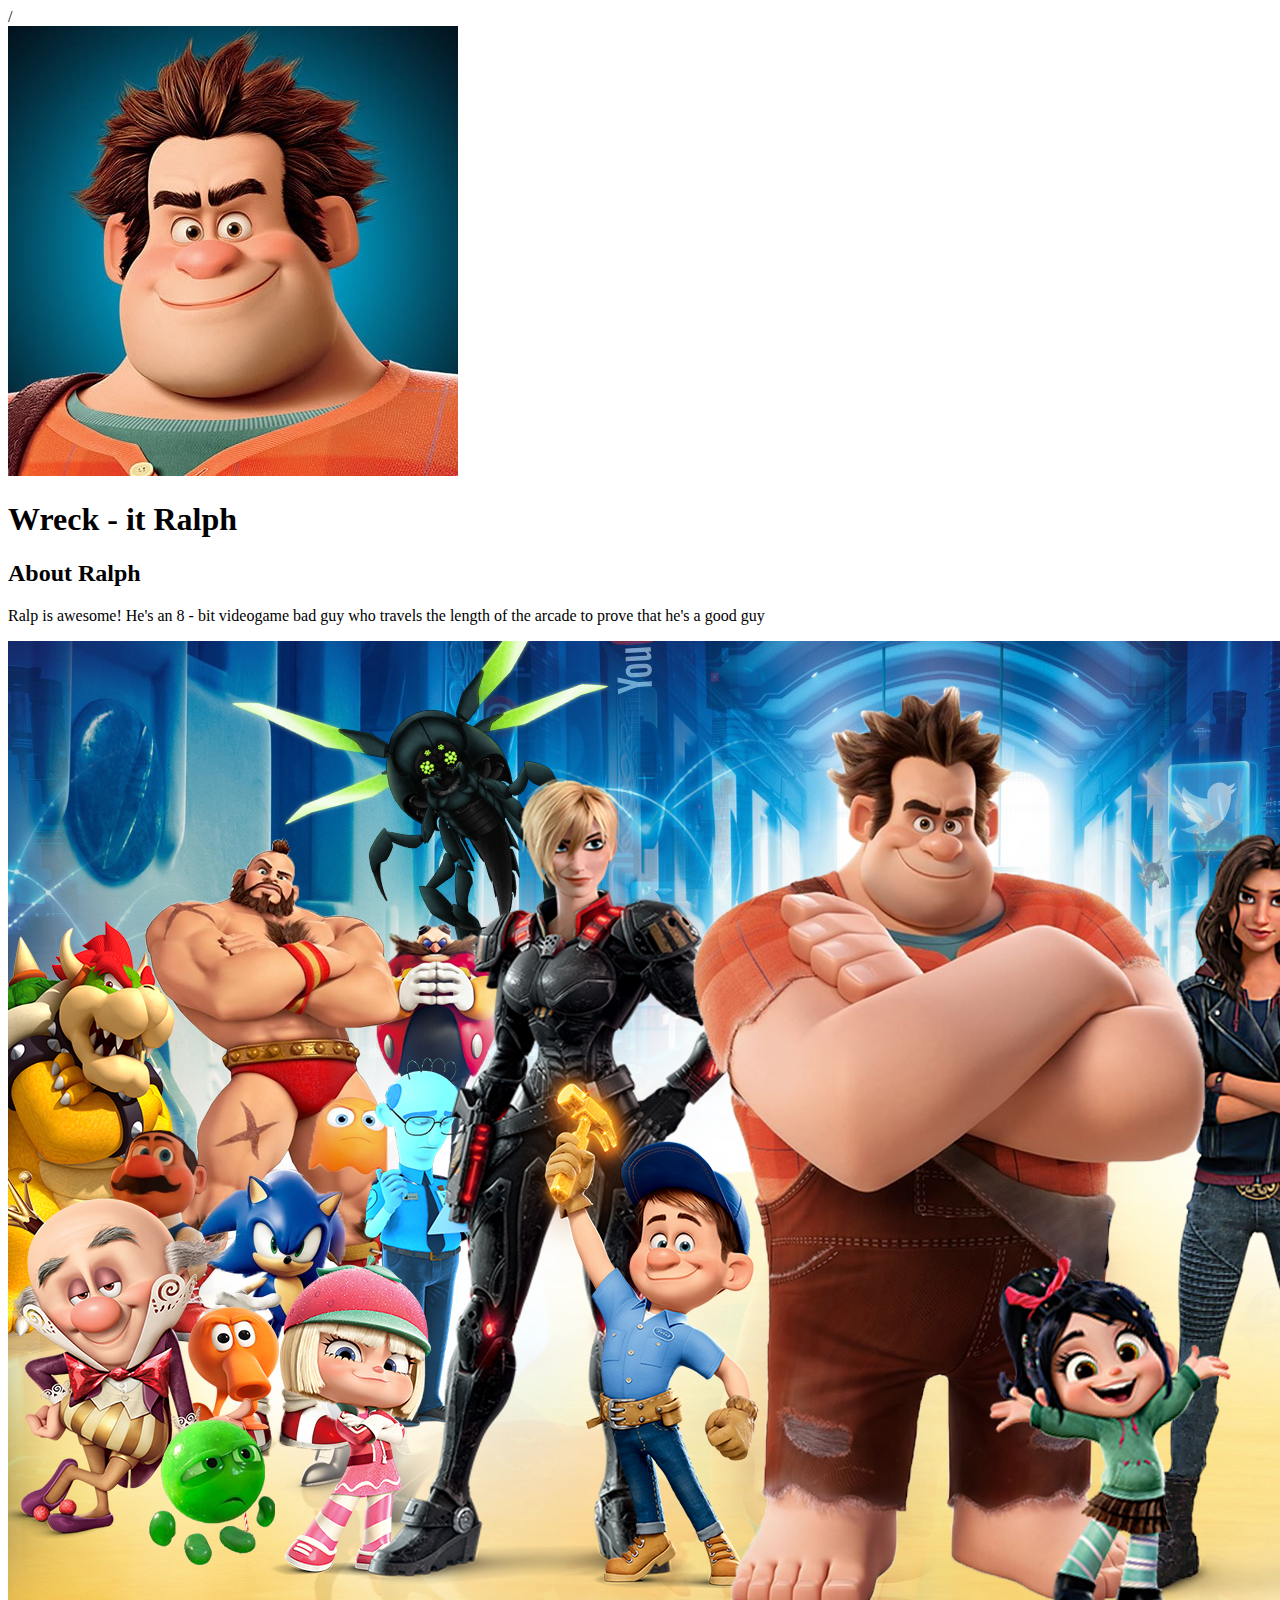
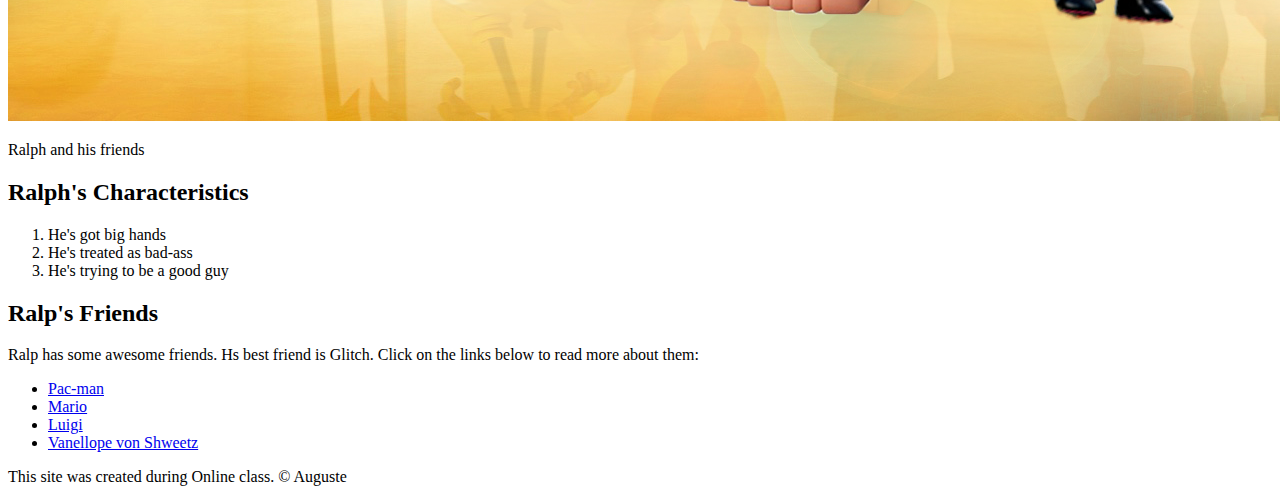
==== index.html @ e9e6e747 "wrote our character's inndex html" ====
<!DOCTYPE html>
<html>
<head>
	<title>Wreck - it Ralph</title>
	<link rel="icon" href="img/ralph.jpeg">
</head>
<body>
	/<!-- header elements-->
	<header>
		<img src="img/ralph.jpeg">
		<h1>Wreck - it Ralph</h1>
	</header>

	<!-- main element -->
	<main>
		<h2>About Ralph</h2>  
		<p> Ralp is awesome! He's an  8 - bit videogame bad guy who travels the length of the arcade to prove that he's a good guy</p>
		<img src="img/rfriends.jpg">
		<p>Ralph and his friends</p>
		<!-- Characteristics -->
		<h2>Ralph's Characteristics</h2>
		<ol>
			<li>He's got big hands</li>
			<li>He's treated as bad-ass</li>
			<li>He's trying to be a good guy</li>
		</ol>
		<!-- Friends -->
		<h2>Ralp's Friends</h2>
		<p>Ralp has some awesome friends. Hs best friend is Glitch. Click on the links below to read more about them:</p>
		<ul>
			<li><a target="blank" href="https://en.wikipedia.org/wiki/Pac-Man">Pac-man</a></li>
			<li><a target="blank"href="https://en.wikipedia.org/wiki/Mario">Mario</a></li>
			<li><a target="blank" href="https://en.wikipedia.org/wiki/Luigi">Luigi</a></li>
			<li><a target="blank" href="https://disney.fandom.com/wiki/Vanellope_von_Schweetz">Vanellope von Shweetz</a></li>

		</ul>
	</main>
	<!-- Footer element -->
	<footer>
		<p>This site was created during Online class. &copy; Auguste</p>
	</footer>
</body>
</html>
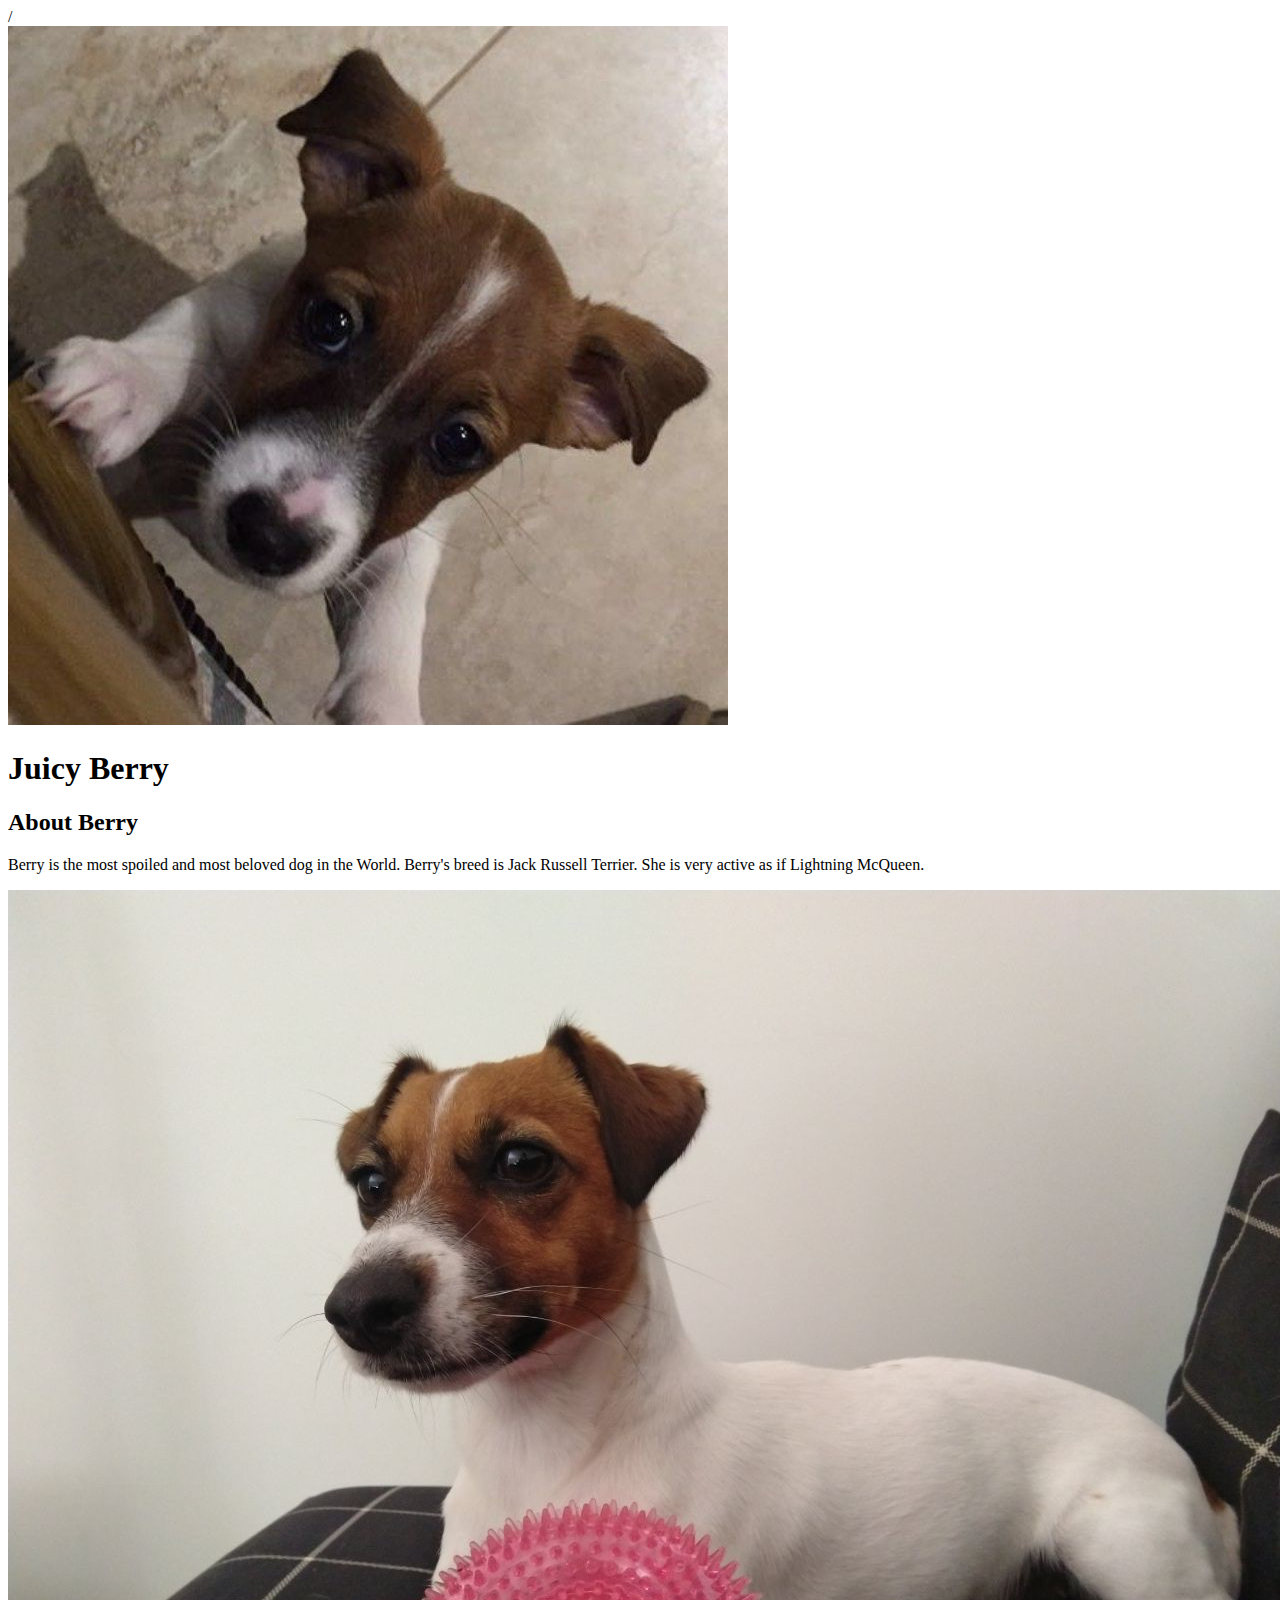
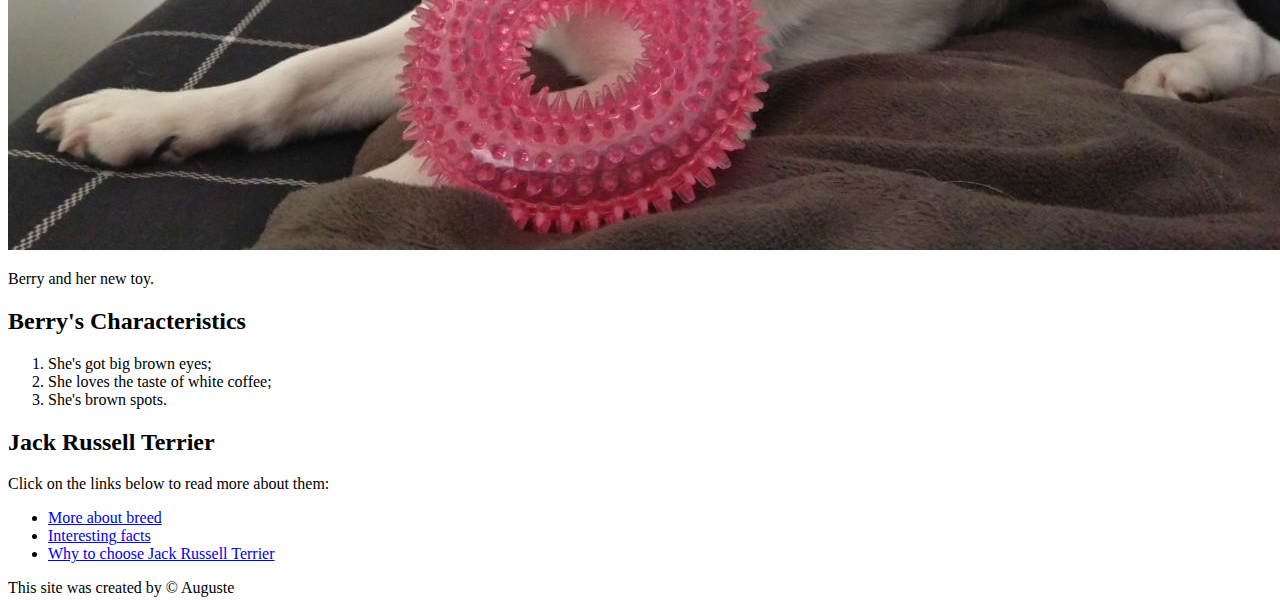
==== commit 53b086df: "Berrys LIfe" ====
--- a/index.html
+++ b/index.html
@@ -1,43 +1,43 @@
 <!DOCTYPE html>
 <html>
 <head>
-	<title>Wreck - it Ralph</title>
-	<link rel="icon" href="img/ralph.jpeg">
+	<title> Juicy Berry</title>
+	<link rel="icon" href="img/uoga3.jpg">
 </head>
 <body>
 	/<!-- header elements-->
 	<header>
-		<img src="img/ralph.jpeg">
-		<h1>Wreck - it Ralph</h1>
+		<img src="img/uoga.jpg">
+		<h1>Juicy Berry</h1>
 	</header>
 
 	<!-- main element -->
 	<main>
-		<h2>About Ralph</h2>  
-		<p> Ralp is awesome! He's an  8 - bit videogame bad guy who travels the length of the arcade to prove that he's a good guy</p>
-		<img src="img/rfriends.jpg">
-		<p>Ralph and his friends</p>
+		<h2>About Berry </h2>  
+		<p> Berry is the most spoiled and most beloved dog in the World. Berry's breed is Jack Russell Terrier. She is very active as if Lightning McQueen.</p>
+		<img src="img/uoga2.jpg">
+		<p>Berry and her new toy.</p>
 		<!-- Characteristics -->
-		<h2>Ralph's Characteristics</h2>
+		<h2>Berry's Characteristics</h2>
 		<ol>
-			<li>He's got big hands</li>
-			<li>He's treated as bad-ass</li>
-			<li>He's trying to be a good guy</li>
+			<li>She's got big brown eyes;</li>
+			<li>She loves the taste of white coffee;</li>
+			<li>She's brown spots. </li>
 		</ol>
 		<!-- Friends -->
-		<h2>Ralp's Friends</h2>
-		<p>Ralp has some awesome friends. Hs best friend is Glitch. Click on the links below to read more about them:</p>
+		<h2>Jack Russell Terrier</h2>
+		<p>Click on the links below to read more about them:</p>
 		<ul>
-			<li><a target="blank" href="https://en.wikipedia.org/wiki/Pac-Man">Pac-man</a></li>
-			<li><a target="blank"href="https://en.wikipedia.org/wiki/Mario">Mario</a></li>
-			<li><a target="blank" href="https://en.wikipedia.org/wiki/Luigi">Luigi</a></li>
-			<li><a target="blank" href="https://disney.fandom.com/wiki/Vanellope_von_Schweetz">Vanellope von Shweetz</a></li>
+			<li><a target="blank" href="https://www.dailypaws.com/dogs-puppies/dog-breeds/russell-terrier">More about breed</a></li>
+			<li><a target="blank"href="https://www.petinsurance.com/healthzone/pet-breeds/dog-breeds/5-things-you-didnt-know-about-jack-russell-terriers/">Interesting facts</a></li>
+			<li><a target="blank" href="https://www.happyjackrussell.com/why-jack-russell-is-the-ideal-dog-for-you/">Why to choose Jack Russell Terrier</a></li>
+			
 
 		</ul>
 	</main>
 	<!-- Footer element -->
 	<footer>
-		<p>This site was created during Online class. &copy; Auguste</p>
+		<p>This site was created by &copy; Auguste</p>
 	</footer>
 </body>
 </html>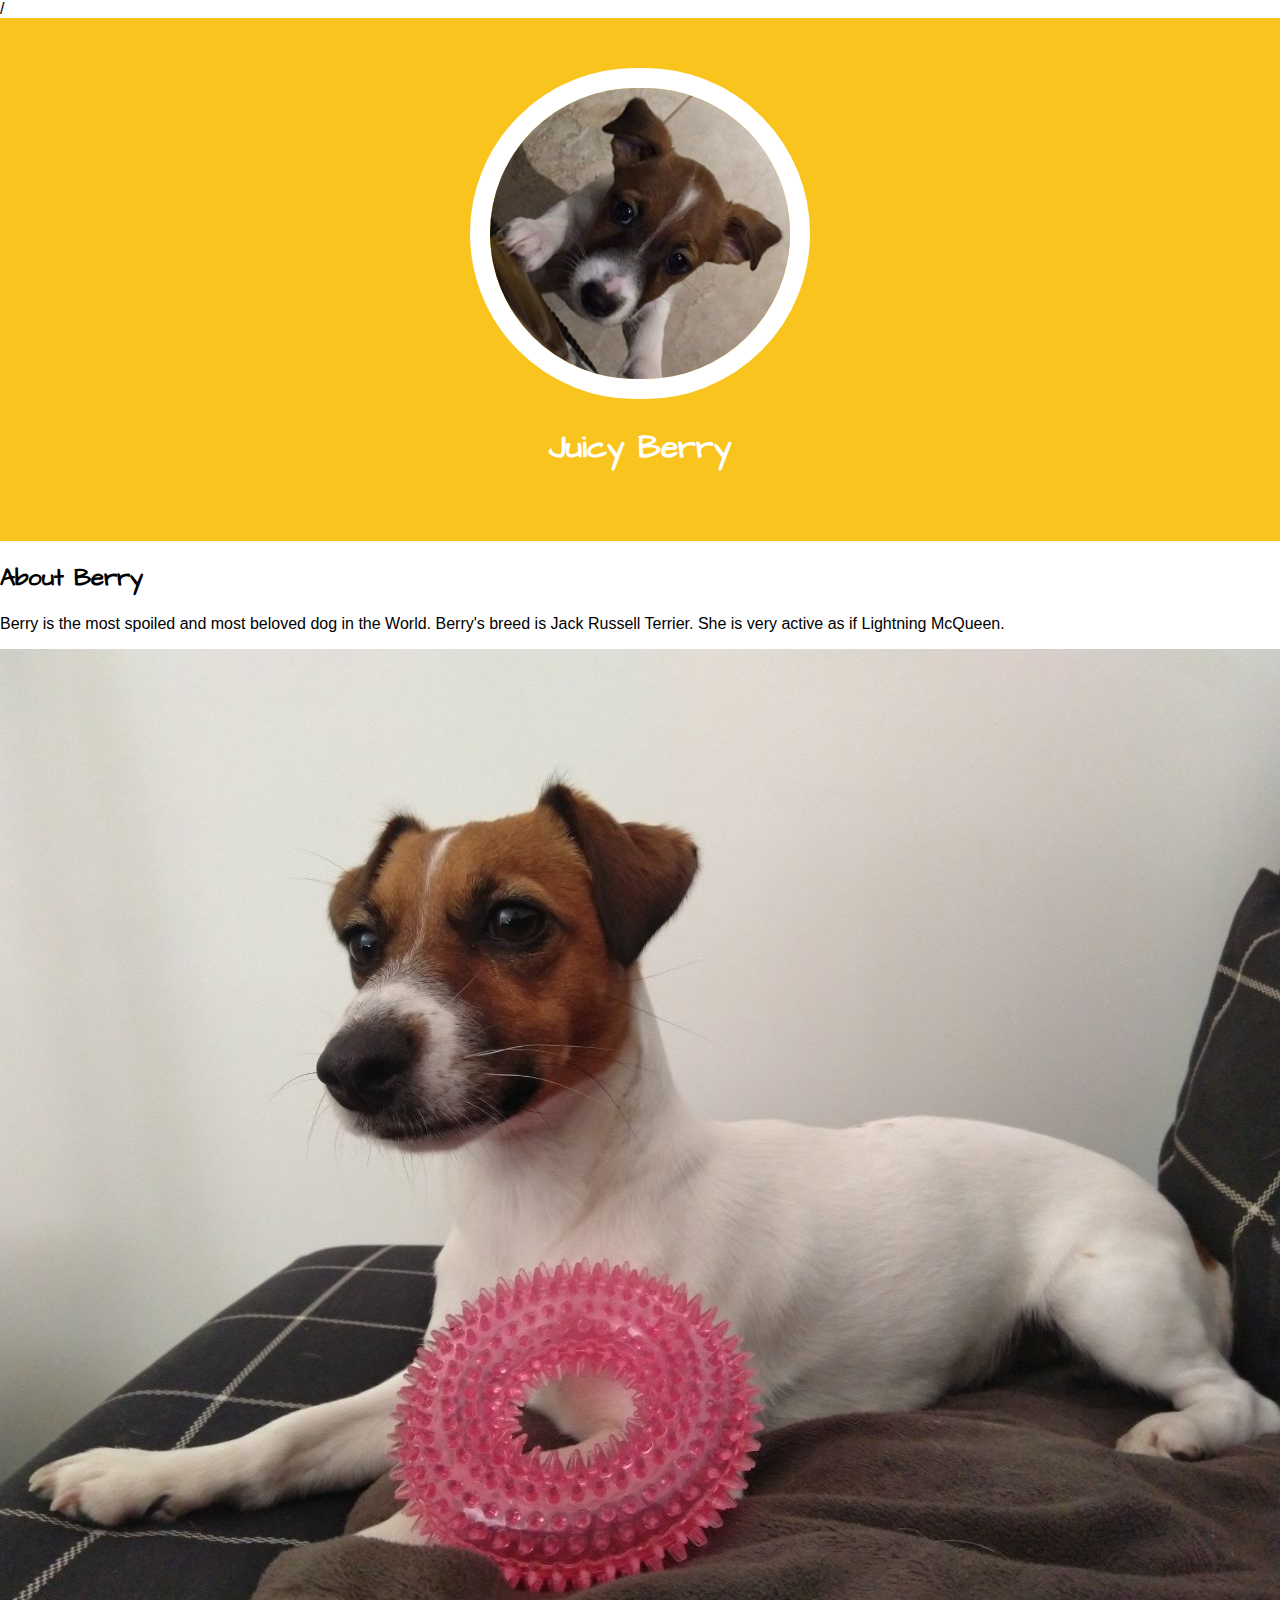
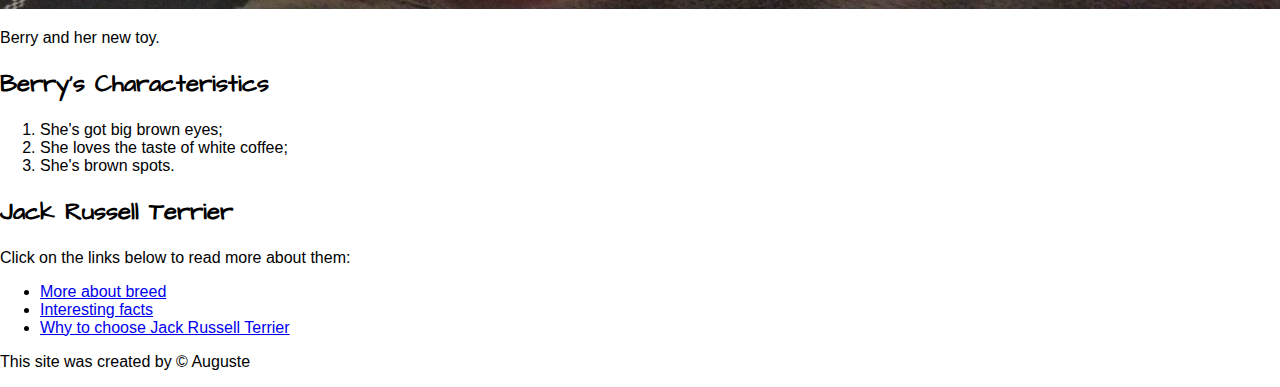
==== commit da94a73a: "style" ====
--- a/index.html
+++ b/index.html
@@ -1,8 +1,41 @@
 <!DOCTYPE html>
 <html>
 <head>
-	<title> Juicy Berry</title>
+<title> Juicy Berry</title>
+<style type="text/css">	
+body
+{
+	margin: 0;
+	font-family: Helvetica, Arial, sans-serif;
+
+}
+header
+{
+	background-color: #F9C41D;
+	text-align: center;
+	padding-top: 50px;
+	padding-bottom: 50px;
+}
+h1, h2
+{
+	font-family: 'Architects Daughter', cursive;
+}
+header h1
+{
+	color: white;
+
+
+}
+header img
+{
+	border-radius: 170px;
+	width: 300px;
+	border: 20px solid white;
+}
+</style>
+
 	<link rel="icon" href="img/uoga3.jpg">
+	<link href="https://fonts.googleapis.com/css2?family=Architects+Daughter&family=Sansita+Swashed:wght@300&display=swap" rel="stylesheet">
 </head>
 <body>
 	/<!-- header elements-->
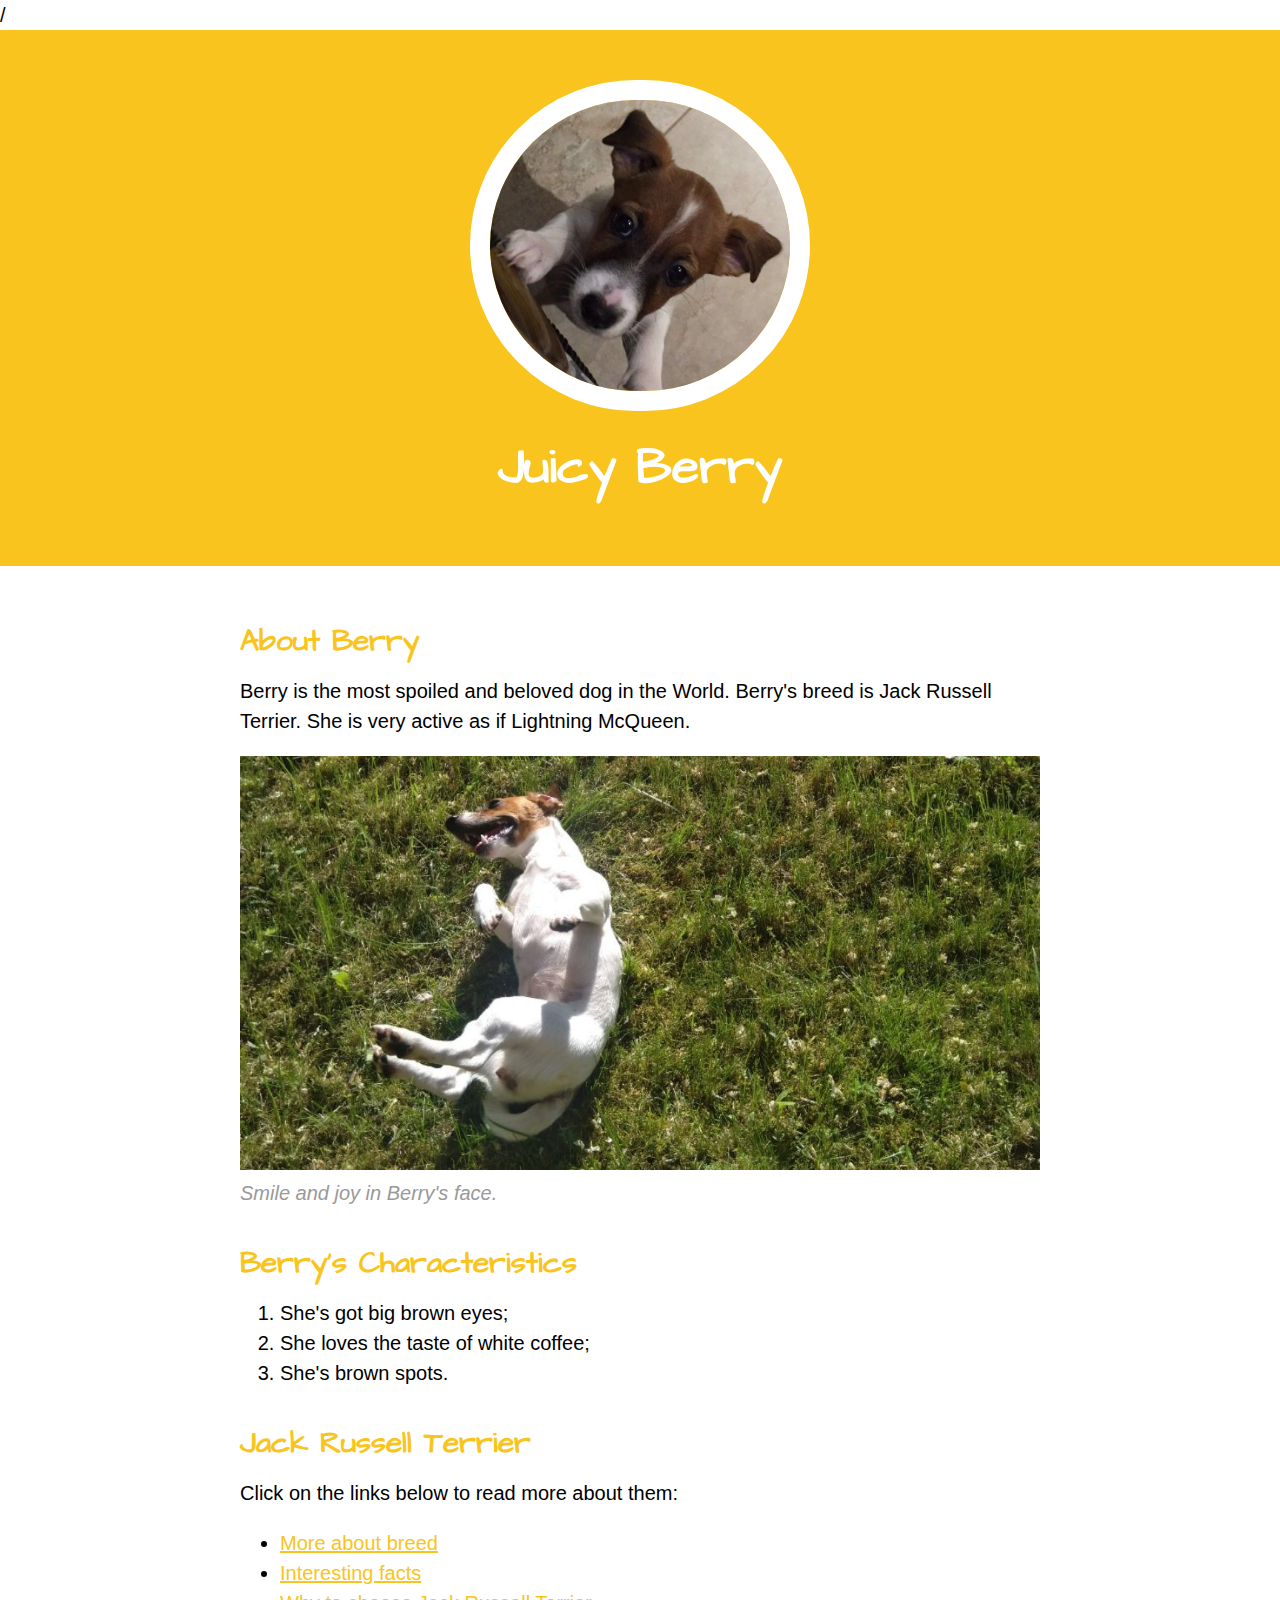
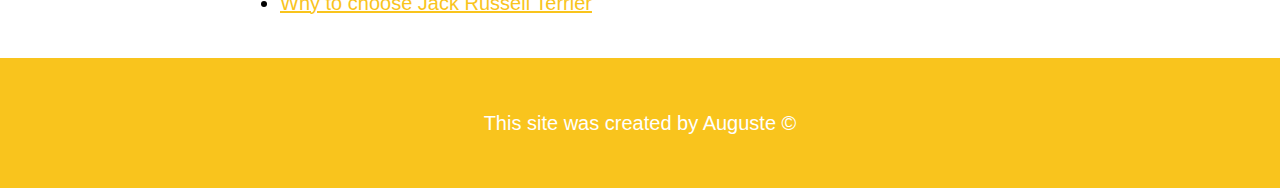
==== commit 6b4d2a52: "done" ====
--- a/index.html
+++ b/index.html
@@ -1,41 +1,10 @@
 <!DOCTYPE html>
 <html>
 <head>
-<title> Juicy Berry</title>
-<style type="text/css">	
-body
-{
-	margin: 0;
-	font-family: Helvetica, Arial, sans-serif;
-
-}
-header
-{
-	background-color: #F9C41D;
-	text-align: center;
-	padding-top: 50px;
-	padding-bottom: 50px;
-}
-h1, h2
-{
-	font-family: 'Architects Daughter', cursive;
-}
-header h1
-{
-	color: white;
-
-
-}
-header img
-{
-	border-radius: 170px;
-	width: 300px;
-	border: 20px solid white;
-}
-</style>
-
+	<title> Juicy Berry</title>
 	<link rel="icon" href="img/uoga3.jpg">
 	<link href="https://fonts.googleapis.com/css2?family=Architects+Daughter&family=Sansita+Swashed:wght@300&display=swap" rel="stylesheet">
+	<link rel="stylesheet" type="text/css" href="img/b.css">
 </head>
 <body>
 	/<!-- header elements-->
@@ -47,9 +16,9 @@
 	<!-- main element -->
 	<main>
 		<h2>About Berry </h2>  
-		<p> Berry is the most spoiled and most beloved dog in the World. Berry's breed is Jack Russell Terrier. She is very active as if Lightning McQueen.</p>
-		<img src="img/uoga2.jpg">
-		<p>Berry and her new toy.</p>
+		<p> Berry is the most spoiled and beloved dog in the World. Berry's breed is Jack Russell Terrier. She is very active as if Lightning McQueen.</p>
+		<img src="img/uoga222.jpg">
+		<p class="caption">Smile and joy in Berry's face.</p>
 		<!-- Characteristics -->
 		<h2>Berry's Characteristics</h2>
 		<ol>
@@ -70,7 +39,7 @@
 	</main>
 	<!-- Footer element -->
 	<footer>
-		<p>This site was created by &copy; Auguste</p>
+		<p>This site was created by Auguste &copy;</p>
 	</footer>
 </body>
 </html>--- a/img/b.css
+++ b/img/b.css
@@ -0,0 +1,80 @@
+body
+{
+	margin: 0;
+	font-family: Helvetica, Arial, sans-serif;
+	font-size: 20px;
+	line-height: 30px;
+}
+header
+{
+	background-color: #F9C41D;
+	text-align: center;
+	padding-top: 50px;
+	padding-bottom: 50px;
+}
+h1, h2
+{
+	font-family: 'Architects Daughter', cursive;
+}
+header h1
+{
+	color: white;
+	font-size: 50px;
+
+
+}
+header img
+{
+	border-radius: 170px;
+	width: 300px;
+	border: 20px solid white;
+}
+main
+{
+	max-width: 800px;
+	margin: 0 auto;
+	padding: 20px;
+}
+main img
+{
+	max-width: 100%;
+}
+
+h2
+{
+	font-size: 30px;
+	color: #F9C41D;
+	margin:40px 0 10px;
+}
+a
+{
+	color:#F9C41D;
+}
+a:hover
+{
+	color: #486a94;
+}
+footer
+{
+	background-color: #F9C41D;
+	text-align: center;
+	color: white;
+	padding:50px;
+}
+footer p
+{
+	margin:0;
+}
+footer a{
+	color: white;
+}
+footer a:hover{
+	opacity: .5;
+	background-color: transparent;
+}
+p.caption
+{
+	color: #999999;
+	font-style: italic;
+	margin-top: 0;
+}